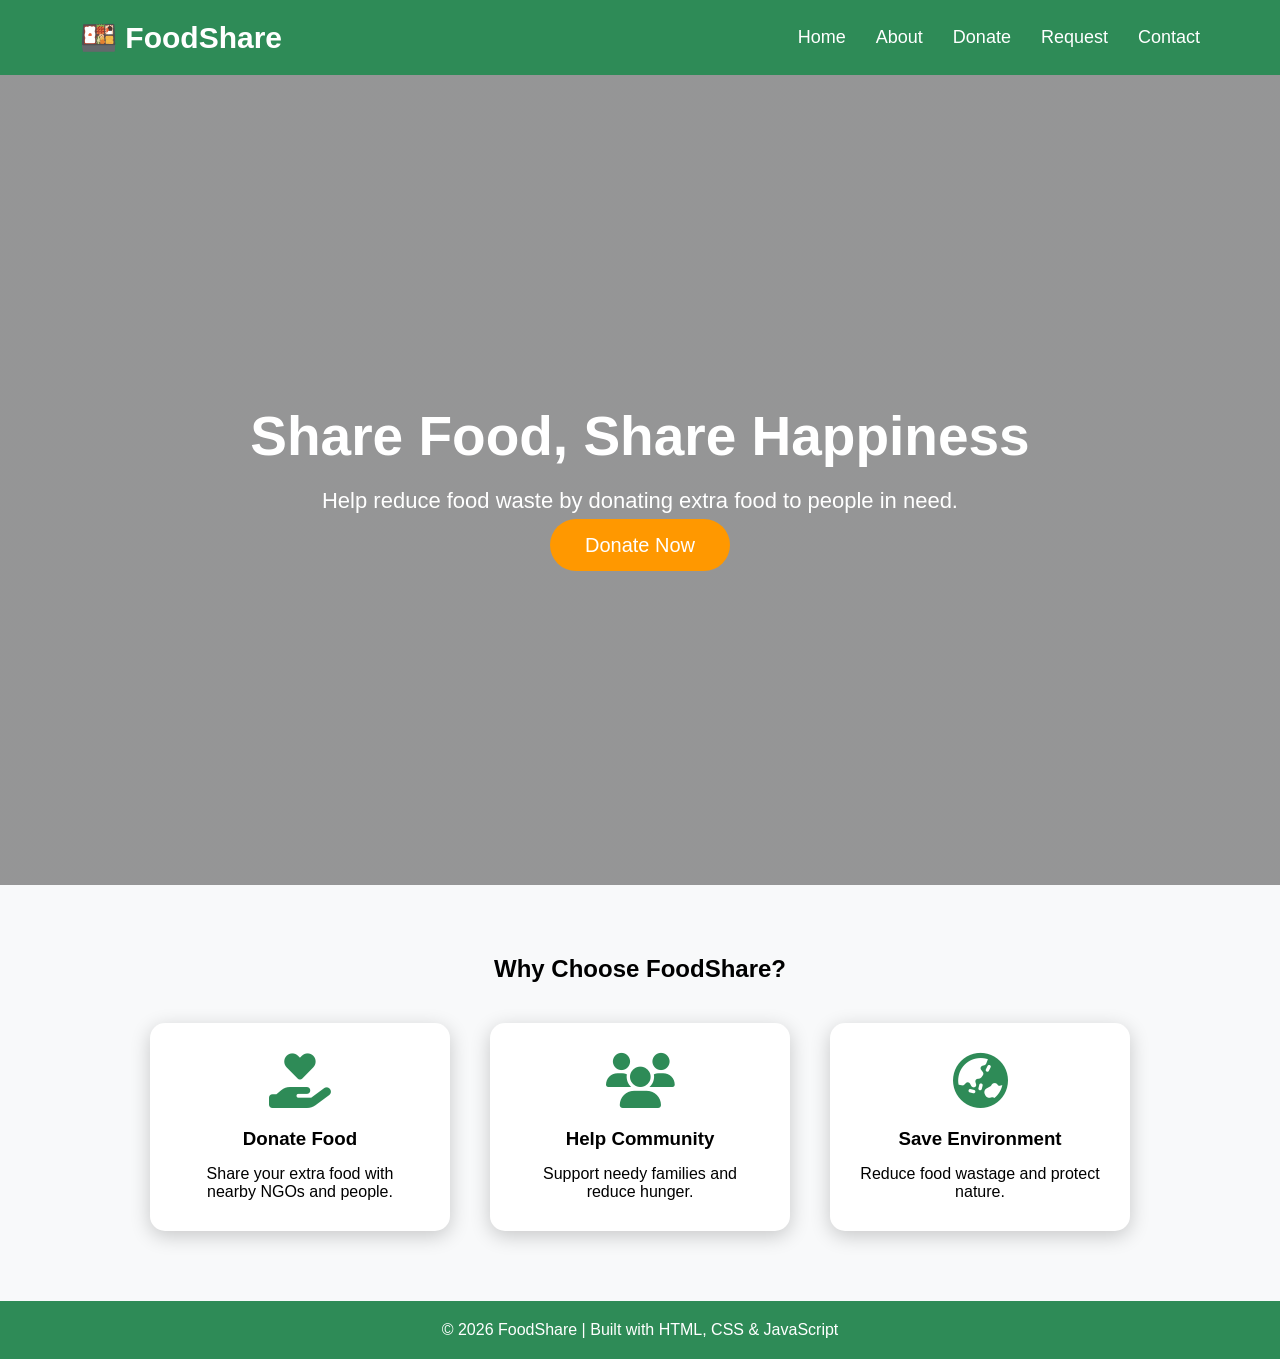
==== index.html @ 7ad8dc0d "Add files via upload" ====
<!DOCTYPE html>
<html lang="en">
<head>
    <meta charset="UTF-8">
    <meta name="viewport" content="width=device-width, initial-scale=1.0">
    <title>Food Donation Platform</title>

    <link rel="stylesheet" href="style.css">

    <!-- Font Awesome -->
    <link rel="stylesheet"
    href="https://cdnjs.cloudflare.com/ajax/libs/font-awesome/6.5.2/css/all.min.css">
</head>
<body>

<!-- Navigation -->
<header>
    <nav class="navbar">

        <div class="logo">
            🍱 FoodShare
        </div>

        <ul class="nav-links">
            <li><a href="#">Home</a></li>
            <li><a href="about.html">About</a></li>
            <li><a href="donate.html">Donate</a></li>
            <li><a href="request.html">Request</a></li>
            <li><a href="contact.html">Contact</a></li>
        </ul>

    </nav>
</header>

<!-- Hero Section -->

<section class="hero">

    <div class="hero-content">

        <h1>Share Food, Share Happiness</h1>

        <p>
            Help reduce food waste by donating extra food to people in need.
        </p>

        <a href="donate.html" class="btn">
            Donate Now
        </a>

    </div>

</section>

<!-- Features -->

<section class="features">

    <h2>Why Choose FoodShare?</h2>

    <div class="cards">

        <div class="card">
            <i class="fa-solid fa-hand-holding-heart"></i>
            <h3>Donate Food</h3>
            <p>Share your extra food with nearby NGOs and people.</p>
        </div>

        <div class="card">
            <i class="fa-solid fa-users"></i>
            <h3>Help Community</h3>
            <p>Support needy families and reduce hunger.</p>
        </div>

        <div class="card">
            <i class="fa-solid fa-earth-asia"></i>
            <h3>Save Environment</h3>
            <p>Reduce food wastage and protect nature.</p>
        </div>

    </div>

</section>

<!-- Footer -->

<footer>

    <p>
        © 2026 FoodShare | Built with HTML, CSS & JavaScript
    </p>

</footer>

<script src="js/script.js"></script>

</body>
</html>
---- style.css ----
*{
    margin:0;
    padding:0;
    box-sizing:border-box;
    font-family:Arial,sans-serif;
}

body{
    background:#f8f9fa;
}

/* Navbar */

.navbar{
    display:flex;
    justify-content:space-between;
    align-items:center;
    padding:20px 80px;
    background:#2E8B57;
}

.logo{
    color:white;
    font-size:30px;
    font-weight:bold;
}

.nav-links{
    display:flex;
    list-style:none;
}

.nav-links li{
    margin-left:30px;
}

.nav-links a{
    color:white;
    text-decoration:none;
    font-size:18px;
}

.nav-links a:hover{
    color:yellow;
}

/* Hero */

.hero{
    height:90vh;
    display:flex;
    justify-content:center;
    align-items:center;
    text-align:center;
    background:linear-gradient(rgba(0,0,0,.4),
    rgba(0,0,0,.4)),
    url("https://images.unsplash.com/photo-1488459716781-31db52582fe9?w=1600");
    background-size:cover;
    color:white;
}

.hero h1{
    font-size:55px;
}

.hero p{
    font-size:22px;
    margin:20px;
}

.btn{
    background:#ff9800;
    padding:15px 35px;
    text-decoration:none;
    color:white;
    border-radius:30px;
    font-size:20px;
}

.btn:hover{
    background:#e68900;
}

/* Features */

.features{
    padding:70px;
    text-align:center;
}

.cards{
    display:flex;
    justify-content:center;
    gap:40px;
    margin-top:40px;
}

.card{
    width:300px;
    background:white;
    padding:30px;
    border-radius:15px;
    box-shadow:0 5px 20px rgba(0,0,0,.2);
}

.card i{
    font-size:55px;
    color:#2E8B57;
    margin-bottom:20px;
}

.card h3{
    margin-bottom:15px;
}

/* Footer */

footer{
    background:#2E8B57;
    color:white;
    text-align:center;
    padding:20px;
}


/* ---------------- ABOUT PAGE ---------------- */

.about{

padding:70px 10%;

text-align:center;

background:#f8f9fa;

}

.about h1{

font-size:48px;

color:#2E8B57;

margin-bottom:20px;

}

.about-text{

max-width:900px;

margin:auto;

font-size:19px;

line-height:1.8;

color:#555;

margin-bottom:60px;

}

.about-container{

display:flex;

justify-content:center;

gap:30px;

flex-wrap:wrap;

}

.about-card{

background:white;

width:320px;

padding:35px;

border-radius:15px;

box-shadow:0 5px 15px rgba(0,0,0,0.15);

transition:.3s;

}

.about-card:hover{

transform:translateY(-10px);

}

.about-card i{

font-size:60px;

color:#2E8B57;

margin-bottom:20px;

}

.about-card h2{

margin-bottom:15px;

}

.about-card p{

line-height:1.7;

color:#555;

}

/* Active menu */

.active{

color:#FFD700 !important;

font-weight:bold;

}

/* DONATE PAGE */

.donate{
    padding:70px 10%;
    text-align:center;
}

.donate h1{
    font-size:45px;
    color:#2E8B57;
    margin-bottom:15px;
}

.donate p{
    margin-bottom:40px;
    color:#555;
}

#donationForm{
    max-width:700px;
    margin:auto;
    display:flex;
    flex-direction:column;
    gap:20px;
}

#donationForm input,
#donationForm textarea,
#donationForm select{

    padding:15px;
    font-size:17px;
    border:1px solid #ccc;
    border-radius:10px;
}

#donationForm input:focus,
#donationForm textarea:focus,
#donationForm select:focus{

    outline:none;
    border:2px solid #2E8B57;
}

#donationForm button{

    padding:15px;
    background:#2E8B57;
    color:white;
    border:none;
    font-size:18px;
    border-radius:10px;
    cursor:pointer;
}

#donationForm button:hover{

    background:#236b44;
}

/* REQUEST PAGE */

.request{

padding:70px 10%;

text-align:center;

}

.request h1{

font-size:45px;

color:#2E8B57;

margin-bottom:15px;

}

.request p{

margin-bottom:35px;

}

#requestForm{

max-width:700px;

margin:auto;

display:flex;

flex-direction:column;

gap:20px;

}

#requestForm input,
#requestForm textarea,
#requestForm select{

padding:15px;

font-size:17px;

border:1px solid #ccc;

border-radius:10px;

}

#requestForm button{

padding:15px;

font-size:18px;

background:#2E8B57;

color:white;

border:none;

border-radius:10px;

cursor:pointer;

}

#requestForm button:hover{

background:#236b44;

}

/* CONTACT PAGE */

.contact{

padding:70px 10%;

text-align:center;

}

.contact h1{

font-size:45px;

color:#2E8B57;

margin-bottom:15px;

}

.contact-container{

display:flex;

justify-content:space-between;

gap:40px;

margin-top:40px;

flex-wrap:wrap;

}

.contact-info{

flex:1;

text-align:left;

}

.contact-info h2{

margin-bottom:20px;

}

.contact-info p{

font-size:18px;

margin:15px 0;

}

.contact-info i{

color:#2E8B57;

margin-right:10px;

}

.social-icons{

margin-top:25px;

}

.social-icons a{

font-size:28px;

margin-right:15px;

color:#2E8B57;

text-decoration:none;

}

.social-icons a:hover{

color:#ff9800;

}

#contactForm{

flex:1;

display:flex;

flex-direction:column;

gap:20px;

}

#contactForm input,
#contactForm textarea{

padding:15px;

font-size:17px;

border:1px solid #ccc;

border-radius:10px;

}

#contactForm button{

padding:15px;

font-size:18px;

background:#2E8B57;

color:white;

border:none;

border-radius:10px;

cursor:pointer;

}

#contactForm button:hover{

background:#236b44;

}

/* DASHBOARD */

.dashboard{

padding:70px;

}

.dashboard h1{

text-align:center;

font-size:42px;

color:#2E8B57;

margin-bottom:40px;

}

.dashboard-card{

width:250px;

background:white;

padding:30px;

border-radius:15px;

text-align:center;

box-shadow:0 5px 20px rgba(0,0,0,.15);

}

.dashboard-card i{

font-size:50px;

color:#2E8B57;

margin-bottom:20px;

}

.dashboard-card h2{

font-size:38px;

}

table{

width:100%;

margin-top:20px;

border-collapse:collapse;

background:white;

box-shadow:0 5px 20px rgba(0,0,0,.15);

}

table th{

background:#2E8B57;

color:white;

padding:15px;

}

table td{

padding:15px;

text-align:center;

border-bottom:1px solid #ddd;

}

table button{

    background:red;

    color:white;

    border:none;

    padding:8px 15px;

    border-radius:6px;

    cursor:pointer;

}

table button:hover{

    background:darkred;

}
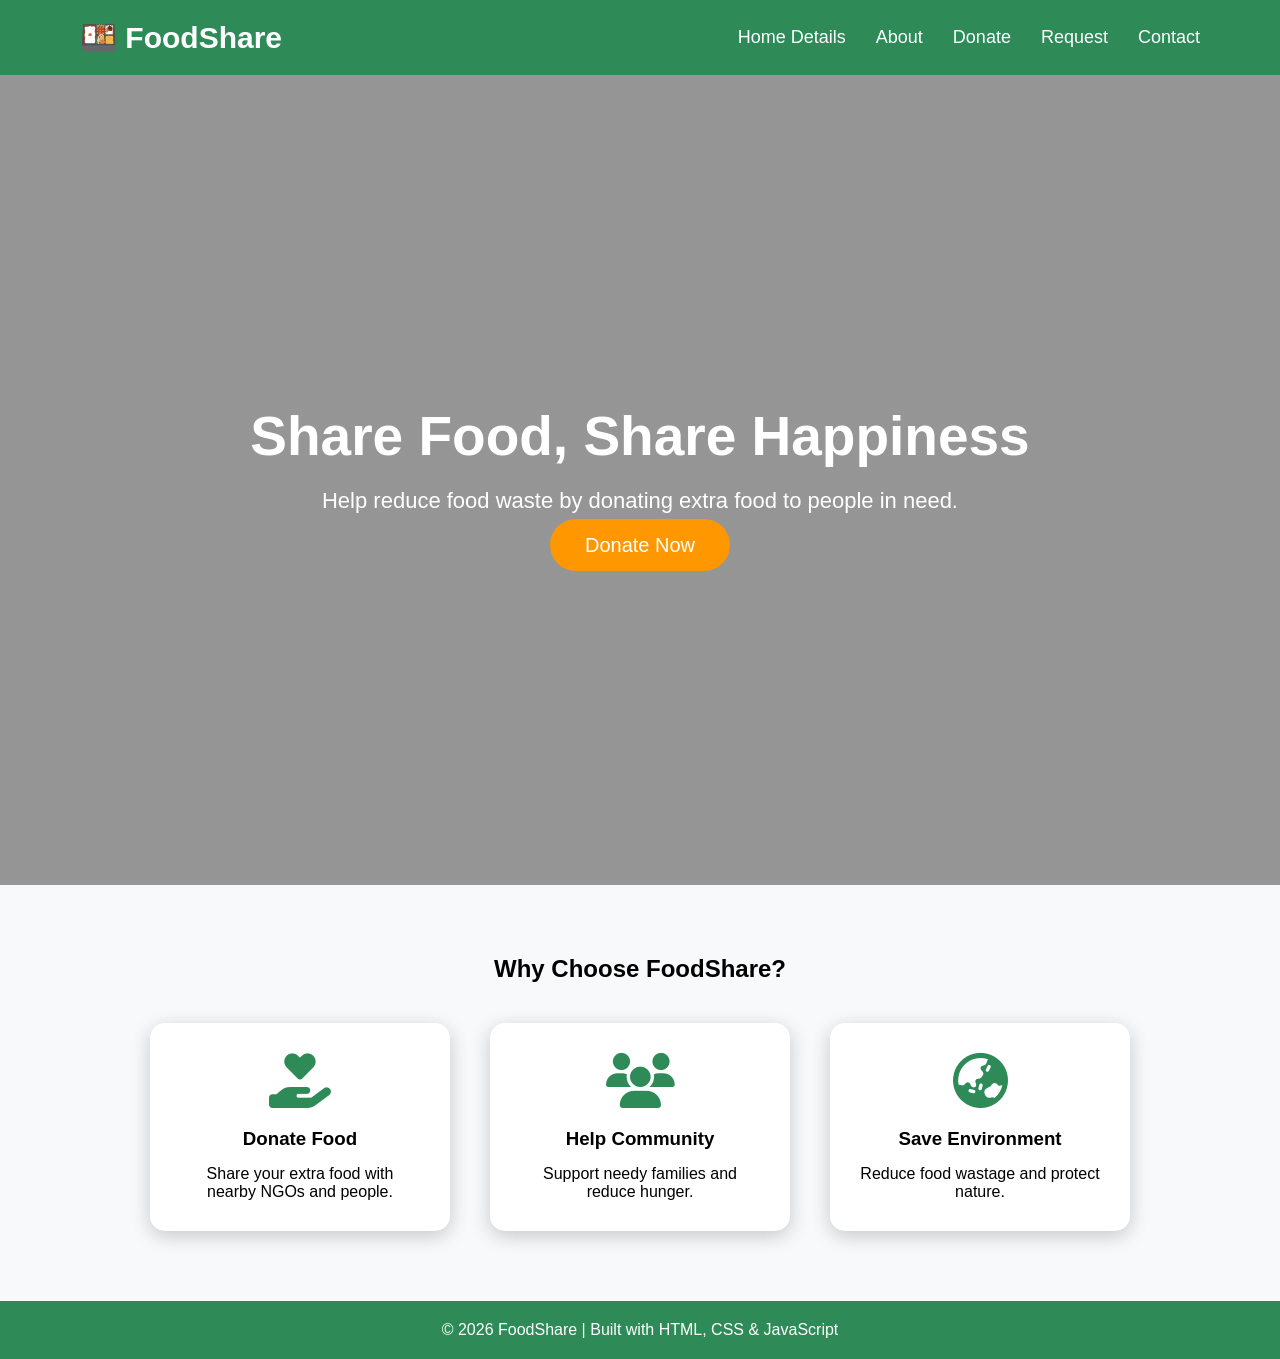
==== commit f981c106: "Change navigation link text for Home Updated navigation link text from 'Home' to 'Home Details'." ====
--- a/index.html
+++ b/index.html
@@ -22,7 +22,7 @@
         </div>
 
         <ul class="nav-links">
-            <li><a href="#">Home</a></li>
+            <li><a href="#">Home Details</a></li>
             <li><a href="about.html">About</a></li>
             <li><a href="donate.html">Donate</a></li>
             <li><a href="request.html">Request</a></li>
@@ -95,4 +95,4 @@
 <script src="js/script.js"></script>
 
 </body>
-</html>+</html>
